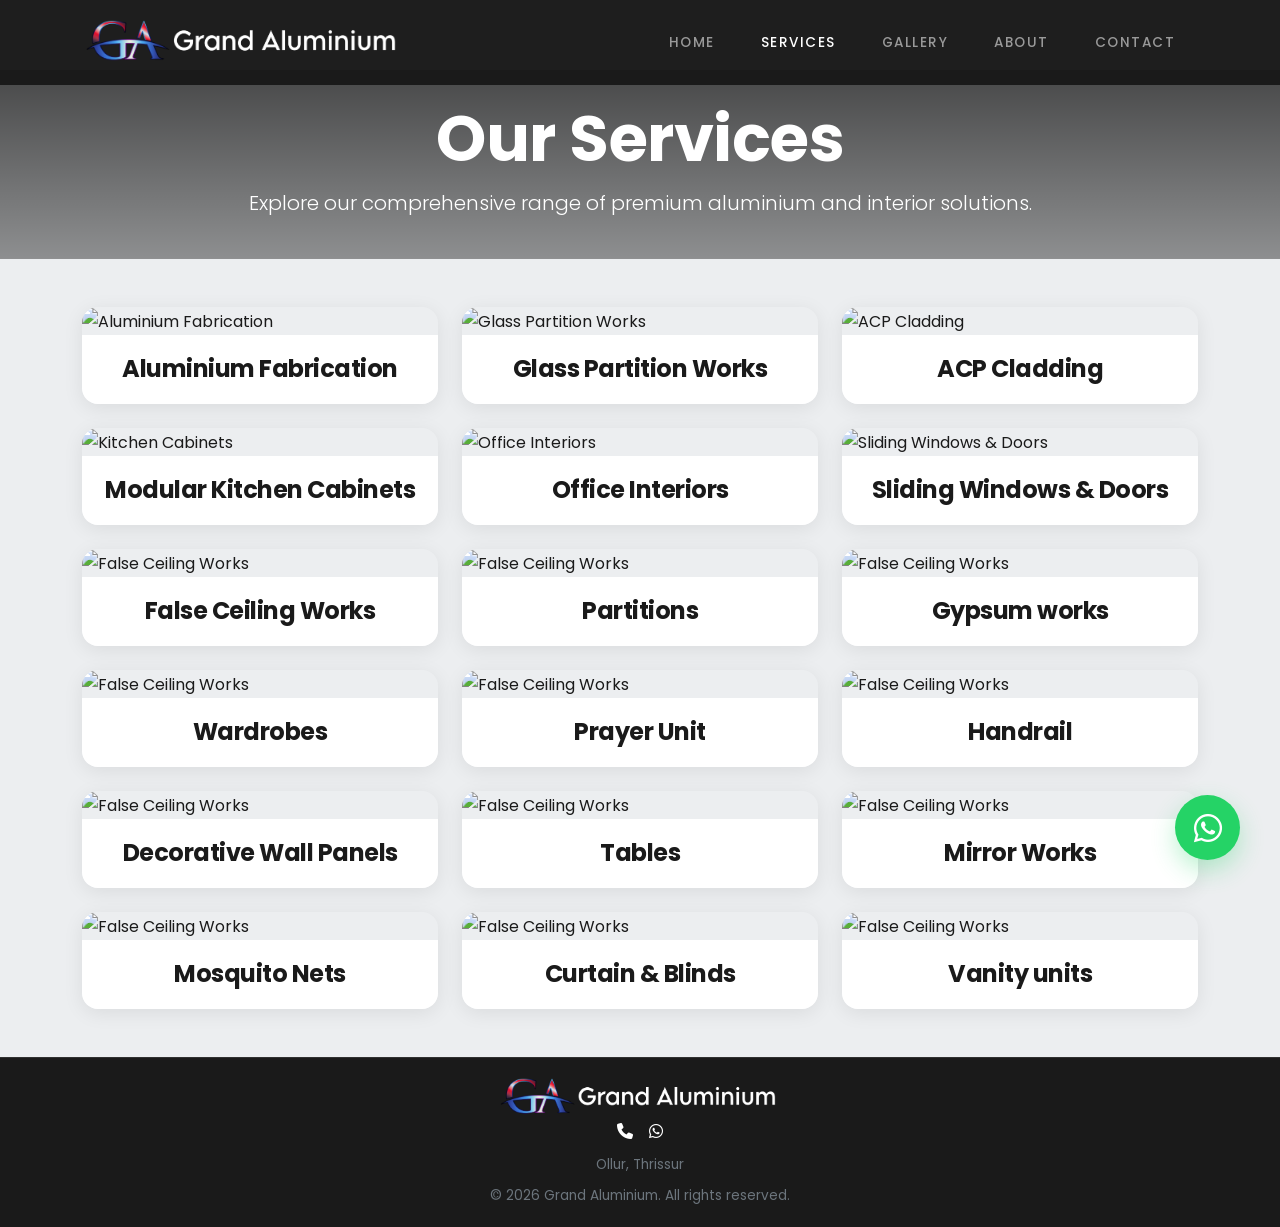
==== services.html @ 875e38f7 "first commit" ====
<!DOCTYPE html>
<html lang="en">

<head>
    <meta charset="UTF-8">
    <meta name="viewport" content="width=device-width, initial-scale=1.0">
    <meta name="description"
        content="Grand Aluminium - Premium Aluminium & Interior Solutions. Expertise in fabrication, glass partitions, kitchen cabinets, and more.">
    <title>Our Services | Grand Aluminium</title>
    <link href="https://cdn.jsdelivr.net/npm/bootstrap@5.3.0/dist/css/bootstrap.min.css" rel="stylesheet">
    <link href="https://fonts.googleapis.com/css2?family=Poppins:wght@300;400;500;600;700&display=swap"
        rel="stylesheet">
    <link rel="stylesheet" href="https://cdnjs.cloudflare.com/ajax/libs/font-awesome/6.4.0/css/all.min.css">
    <link rel="stylesheet" href="style.css">
    <link href="https://unpkg.com/aos@2.3.1/dist/aos.css" rel="stylesheet">
</head>

<body>

    <nav class="navbar navbar-expand-lg navbar-dark fixed-top">
        <div class="container">
            <a class="navbar-brand d-flex align-items-center" href="index.html">
                <img src="GA-logo.png" alt="Grand Aluminium Logo" height="45">
            </a>
            <button class="navbar-toggler" type="button" data-bs-toggle="collapse" data-bs-target="#navbarNav">
                <span class="navbar-toggler-icon"></span>
            </button>
            <div class="collapse navbar-collapse" id="navbarNav">
                <ul class="navbar-nav ms-auto">
                    <li class="nav-item"><a class="nav-link" href="index.html">Home</a></li>
                    <li class="nav-item"><a class="nav-link active" href="services.html">Services</a></li>
                    <li class="nav-item"><a class="nav-link" href="index.html#gallery">Gallery</a></li>
                    <li class="nav-item"><a class="nav-link" href="index.html#about">About</a></li>
                    <li class="nav-item"><a class="nav-link" href="index.html#contact">Contact</a></li>
                </ul>
            </div>
        </div>
    </nav>

    <section class="services-page-hero d-flex align-items-center">
        <div class="container text-center text-white" data-aos="fade-up">
            <h1 class="display-3 fw-bold mt-2">Our Services</h1>
            <p class="lead mx-auto" style="max-width: 800px;">Explore our comprehensive range of premium aluminium and
                interior solutions.</p>
        </div>
    </section>

    <section id="services-list" class="py-5">
        <div class="container">
            <div class="row g-4">
                <div class="col-md-6 col-lg-4" data-aos="fade-up">
                    <div class="service-page-card h-100">
                        <img src="https://images.unsplash.com/photo-1600585154340-be6161a56a0c?ixlib=rb-4.0.3&auto=format&fit=crop&w=600&q=80"
                            alt="Aluminium Fabrication" class="img-fluid">
                        <div class="card-body text-center">
                            <h4 class="fw-bold mb-0">Aluminium Fabrication</h4>
                        </div>
                    </div>
                </div>
                <div class="col-md-6 col-lg-4" data-aos="fade-up" data-aos-delay="100">
                    <div class="service-page-card h-100">
                        <img src="https://images.unsplash.com/photo-1497366754035-f200968a6e72?ixlib=rb-4.0.3&auto=format&fit=crop&w=600&q=80"
                            alt="Glass Partition Works" class="img-fluid">
                        <div class="card-body text-center">
                            <h4 class="fw-bold mb-0">Glass Partition Works</h4>
                        </div>
                    </div>
                </div>
                <div class="col-md-6 col-lg-4" data-aos="fade-up" data-aos-delay="200">
                    <div class="service-page-card h-100">
                        <img src="https://images.unsplash.com/photo-1486406146926-c627a92ad1ab?ixlib=rb-4.0.3&auto=format&fit=crop&w=600&q=80"
                            alt="ACP Cladding" class="img-fluid">
                        <div class="card-body text-center">
                            <h4 class="fw-bold mb-0">ACP Cladding</h4>
                        </div>
                    </div>
                </div>
                <div class="col-md-6 col-lg-4" data-aos="fade-up" data-aos-delay="300">
                    <div class="service-page-card h-100">
                        <img src="https://images.unsplash.com/photo-1556911220-e15b29be8c8f?ixlib=rb-4.0.3&auto=format&fit=crop&w=600&q=80"
                            alt="Kitchen Cabinets" class="img-fluid">
                        <div class="card-body text-center">
                            <h4 class="fw-bold mb-0"> Modular Kitchen Cabinets</h4>
                        </div>
                    </div>
                </div>
                <div class="col-md-6 col-lg-4" data-aos="fade-up" data-aos-delay="400">
                    <div class="service-page-card h-100">
                        <img src="https://images.unsplash.com/photo-1524758631624-e2822e304c36?ixlib=rb-4.0.3&auto=format&fit=crop&w=600&q=80"
                            alt="Office Interiors" class="img-fluid">
                        <div class="card-body text-center">
                            <h4 class="fw-bold mb-0">Office Interiors</h4>
                        </div>
                    </div>
                </div>
                <div class="col-md-6 col-lg-4" data-aos="fade-up" data-aos-delay="500">
                    <div class="service-page-card h-100">
                        <img src="https://images.unsplash.com/photo-1558618666-fcd25c85cd64?ixlib=rb-4.0.3&auto=format&fit=crop&w=600&q=80"
                            alt="Sliding Windows & Doors" class="img-fluid">
                        <div class="card-body text-center">
                            <h4 class="fw-bold mb-0">Sliding Windows & Doors</h4>
                        </div>
                    </div>
                </div>
                <div class="col-md-6 col-lg-4" data-aos="fade-up" data-aos-delay="600">
                    <div class="service-page-card h-100">
                        <img src="https://images.unsplash.com/photo-1618221195710-dd6b41faaea6?ixlib=rb-4.0.3&auto=format&fit=crop&w=600&q=80"
                            alt="False Ceiling Works" class="img-fluid">
                        <div class="card-body text-center">
                            <h4 class="fw-bold mb-0">False Ceiling Works</h4>
                        </div>
                    </div>
                </div>
                <div class="col-md-6 col-lg-4" data-aos="fade-up" data-aos-delay="600">
                    <div class="service-page-card h-100">
                        <img src="https://images.unsplash.com/photo-1618221195710-dd6b41faaea6?ixlib=rb-4.0.3&auto=format&fit=crop&w=600&q=80"
                            alt="False Ceiling Works" class="img-fluid">
                        <div class="card-body text-center">
                            <h4 class="fw-bold mb-0">Partitions</h4>
                        </div>
                    </div>
                </div>
                <div class="col-md-6 col-lg-4" data-aos="fade-up" data-aos-delay="600">
                    <div class="service-page-card h-100">
                        <img src="https://images.unsplash.com/photo-1618221195710-dd6b41faaea6?ixlib=rb-4.0.3&auto=format&fit=crop&w=600&q=80"
                            alt="False Ceiling Works" class="img-fluid">
                        <div class="card-body text-center">
                            <h4 class="fw-bold mb-0">Gypsum works</h4>
                        </div>
                    </div>
                </div>
                <div class="col-md-6 col-lg-4" data-aos="fade-up" data-aos-delay="600">
                    <div class="service-page-card h-100">
                        <img src="https://images.unsplash.com/photo-1618221195710-dd6b41faaea6?ixlib=rb-4.0.3&auto=format&fit=crop&w=600&q=80"
                            alt="False Ceiling Works" class="img-fluid">
                        <div class="card-body text-center">
                            <h4 class="fw-bold mb-0">Wardrobes</h4>
                        </div>
                    </div>
                </div>
                <div class="col-md-6 col-lg-4" data-aos="fade-up" data-aos-delay="600">
                    <div class="service-page-card h-100">
                        <img src="https://images.unsplash.com/photo-1618221195710-dd6b41faaea6?ixlib=rb-4.0.3&auto=format&fit=crop&w=600&q=80"
                            alt="False Ceiling Works" class="img-fluid">
                        <div class="card-body text-center">
                            <h4 class="fw-bold mb-0">Prayer Unit</h4>
                        </div>
                    </div>
                </div>
                <div class="col-md-6 col-lg-4" data-aos="fade-up" data-aos-delay="600">
                    <div class="service-page-card h-100">
                        <img src="https://images.unsplash.com/photo-1618221195710-dd6b41faaea6?ixlib=rb-4.0.3&auto=format&fit=crop&w=600&q=80"
                            alt="False Ceiling Works" class="img-fluid">
                        <div class="card-body text-center">
                            <h4 class="fw-bold mb-0">Handrail</h4>
                        </div>
                    </div>
                </div>
                <div class="col-md-6 col-lg-4" data-aos="fade-up" data-aos-delay="600">
                    <div class="service-page-card h-100">
                        <img src="https://images.unsplash.com/photo-1618221195710-dd6b41faaea6?ixlib=rb-4.0.3&auto=format&fit=crop&w=600&q=80"
                            alt="False Ceiling Works" class="img-fluid">
                        <div class="card-body text-center">
                            <h4 class="fw-bold mb-0">Decorative Wall Panels</h4>
                        </div>
                    </div>
                </div>
                <div class="col-md-6 col-lg-4" data-aos="fade-up" data-aos-delay="600">
                    <div class="service-page-card h-100">
                        <img src="https://images.unsplash.com/photo-1618221195710-dd6b41faaea6?ixlib=rb-4.0.3&auto=format&fit=crop&w=600&q=80"
                            alt="False Ceiling Works" class="img-fluid">
                        <div class="card-body text-center">
                            <h4 class="fw-bold mb-0">Tables</h4>
                        </div>
                    </div>
                </div>
                <div class="col-md-6 col-lg-4" data-aos="fade-up" data-aos-delay="600">
                    <div class="service-page-card h-100">
                        <img src="https://images.unsplash.com/photo-1618221195710-dd6b41faaea6?ixlib=rb-4.0.3&auto=format&fit=crop&w=600&q=80"
                            alt="False Ceiling Works" class="img-fluid">
                        <div class="card-body text-center">
                            <h4 class="fw-bold mb-0">Mirror Works</h4>
                        </div>
                    </div>
                </div>
                <div class="col-md-6 col-lg-4" data-aos="fade-up" data-aos-delay="600">
                    <div class="service-page-card h-100">
                        <img src="https://images.unsplash.com/photo-1618221195710-dd6b41faaea6?ixlib=rb-4.0.3&auto=format&fit=crop&w=600&q=80"
                            alt="False Ceiling Works" class="img-fluid">
                        <div class="card-body text-center">
                            <h4 class="fw-bold mb-0">Mosquito Nets</h4>
                        </div>
                    </div>
                </div>
                <div class="col-md-6 col-lg-4" data-aos="fade-up" data-aos-delay="600">
                    <div class="service-page-card h-100">
                        <img src="https://images.unsplash.com/photo-1618221195710-dd6b41faaea6?ixlib=rb-4.0.3&auto=format&fit=crop&w=600&q=80"
                            alt="False Ceiling Works" class="img-fluid">
                        <div class="card-body text-center">
                            <h4 class="fw-bold mb-0">Curtain & Blinds</h4>
                        </div>
                    </div>
                </div>
                <div class="col-md-6 col-lg-4" data-aos="fade-up" data-aos-delay="600">
                    <div class="service-page-card h-100">
                        <img src="https://images.unsplash.com/photo-1618221195710-dd6b41faaea6?ixlib=rb-4.0.3&auto=format&fit=crop&w=600&q=80"
                            alt="False Ceiling Works" class="img-fluid">
                        <div class="card-body text-center">
                            <h4 class="fw-bold mb-0">Vanity units</h4>
                        </div>
                    </div>
                </div>
            </div>
        </div>
    </section>

    <footer class="text-white">
        <div class="container text-center">
            <div class="mb-2">
                <img src="GA-logo.png" alt="Grand Aluminium Logo">
                <div class="d-flex justify-content-center gap-3 mb-2">
                    <a href="tel:+919567975288" class="text-white"><i class="fa-solid fa-phone"></i></a>
                    <a href="https://wa.me/919567975288" target="_blank" class="text-white"><i
                            class="fa-brands fa-whatsapp"></i></a>
                </div>
                <p class="text-secondary">Ollur, Thrissur</p>
            </div>
            <p class="text-secondary">&copy; 2026 Grand Aluminium. All rights reserved.</p>
        </div>
    </footer>

    <a href="https://wa.me/919567975288" class="floating-whatsapp" target="_blank">
        <i class="fa-brands fa-whatsapp"></i>
    </a>

    <script src="https://cdn.jsdelivr.net/npm/bootstrap@5.3.0/dist/js/bootstrap.bundle.min.js"></script>
    <script src="https://unpkg.com/aos@2.3.1/dist/aos.js"></script>
    <script src="script.js"></script>
</body>

</html>
---- style.css ----
:root {
    --primary-color: #004aad; /* Deeper Blue */
    --secondary-color: #a5a5a5; /* Silver */
    --dark-color: #1a1a1a; /* Dark Gray/Black */
    --light-color: #eceef0; /* Subtle Industrial Silver */
    --accent-color: #e0e0e0; /* Light Silver */
    --glass-bg: rgba(255, 255, 255, 0.05);
}
html,body {
    overflow-x: hidden;
    width: 100%;
}

body {
    font-family: 'Poppins', sans-serif;
    color: var(--dark-color);
    line-height: 1.7;
    overflow-x: hidden;
    background-color: var(--light-color);
    padding-top: 70px;
}

h1, h2, h3, h4, h5, h6 {
    font-family: 'Poppins', sans-serif;
    font-weight: 700;
    letter-spacing: -0.5px;
}

/* Section Spacing */
section {
    padding: 100px 0;
}

/* Navbar */
.navbar {
    transition: all 0.4s cubic-bezier(0.4, 0, 0.2, 1);
    padding: 15px 0;
    background: rgba(26, 26, 26, 0.98);
}

.navbar.scrolled {
    background: rgba(26, 26, 26, 0.98);
    backdrop-filter: blur(15px);
    padding: 12px 0;
    box-shadow: 0 4px 30px rgba(0,0,0,0.1);
}

.nav-link {
    font-weight: 500;
    text-transform: uppercase;
    font-size: 0.85rem;
    letter-spacing: 1.5px;
    margin: 0 15px;
    position: relative;
}

.nav-link::after {
    content: '';
    position: absolute;
    bottom: -5px;
    left: 0;
    width: 0;
    height: 2px;
    background: var(--primary-color);
    transition: width 0.3s ease;
}

.nav-link:hover::after {
    width: 100%;
}

/* Hero Section */
.hero-section {
    min-height: calc(100vh - 70px);
    height: auto;
    background: linear-gradient(rgba(0,0,0,0.7), rgba(0,0,0,0.4)), url('https://images.unsplash.com/photo-1517581177682-a085bb7ffb15?ixlib=rb-4.0.3&auto=format&fit=crop&w=1920&q=80');
    background-size: cover;
    background-position: center;
    background-attachment: fixed;
    display: flex;
    align-items: center;
    padding: 100px 0;
}

.hero-section h1 {
    line-height: 1.2;
}

.hero-section .btn {
    border-radius: 12px !important;
    padding: 14px 32px !important;
    font-weight: 600 !important;
    letter-spacing: 0.5px;
    transition: all 0.3s ease;
}

/* Service Card */
.service-card {
    transition: all 0.4s ease;
    border: 1px solid rgba(0,0,0,0.05) !important;
    height: 100% !important;
    display: flex !important;
    flex-direction: column !important;
}

.service-card .icon-box {
    flex-shrink: 0 !important;
}

.service-card h4 {
    flex-shrink: 0 !important;
    margin-bottom: 12px !important;
}

.service-card p {
    flex-grow: 1 !important;
    margin-bottom: 0 !important;
}

.service-card:hover {
    transform: translateY(-12px);
    box-shadow: 0 20px 40px rgba(0,0,0,0.08) !important;
    border-color: var(--primary-color) !important;
}

.icon-box {
    width: 70px;
    height: 70px;
    display: flex;
    align-items: center;
    justify-content: center;
    background: var(--light-color);
    border-radius: 16px;
    transition: all 0.3s ease;
}

.service-card:hover .icon-box {
    background: var(--primary-color);
    color: white !important;
}

/* Gallery */
.gallery-item {
    cursor: pointer;
    height: 300px;
    position: relative;
    overflow: hidden;
    border-radius: 12px;
}

.gallery-item img {
    height: 100%;
    width: 100%;
    object-fit: cover;
    transition: transform 0.7s cubic-bezier(0.4, 0, 0.2, 1);
}

.gallery-overlay {
    position: absolute;
    top: 0;
    left: 0;
    width: 100%;
    height: 100%;
    background: linear-gradient(to top, rgba(0, 74, 173, 0.9), rgba(0,0,0,0.2));
    opacity: 0;
    transition: all 0.4s ease;
    display: flex;
    align-items: flex-end;
    padding: 30px;
}

.gallery-item:hover img {
    transform: scale(1.15);
}

.gallery-item:hover .gallery-overlay {
    opacity: 1;
}

/* About Section */
.about-img-wrapper img {
    border-radius: 20px;
}

.experience-badge {
    border-radius: 15px !important;
    backdrop-filter: blur(5px);
}

/* Testimonial Card */
.testimonial-card {
    border: 1px solid rgba(255,255,255,0.1);
    transition: all 0.3s ease;
}

.testimonial-card:hover {
    background: rgba(255,255,255,0.05) !important;
}

/* Contact Section */
.icon-circle {
    width: 60px;
    height: 60px;
    border-radius: 16px;
    background: var(--light-color);
    color: var(--primary-color);
    font-size: 1.4rem;
}

/* Floating WhatsApp */
.floating-whatsapp {
    position: fixed;
    bottom: 40px;
    right: 40px;
    background: #25d366;
    color: white;
    width: 65px;
    height: 65px;
    border-radius: 50%;
    display: flex;
    align-items: center;
    justify-content: center;
    font-size: 32px;
    box-shadow: 0 10px 25px rgba(37, 211, 102, 0.3);
    z-index: 1000;
    text-decoration: none;
    transition: all 0.3s cubic-bezier(0.175, 0.885, 0.32, 1.275);
    animation: float 3s ease-in-out infinite;
}

@keyframes float {
    0%, 100% {
        transform: translateY(0px);
    }
    50% {
        transform: translateY(-10px);
    }
}

.floating-whatsapp:hover {
    transform: scale(1.1) translateY(-5px);
    box-shadow: 0 15px 30px rgba(37, 211, 102, 0.4);
    color: white;
    animation: none;
}

/* Swiper Slider Styling */
.servicesSwiper,
.projectsSwiper {
    padding: 20px 80px 60px !important;
    cursor: grab;
}

.servicesSwiper:active,
.projectsSwiper:active {
    cursor: grabbing;
}

.swiper-pagination-bullet-active {
    background: var(--primary-color) !important;
}

.swiper-button-next, .swiper-button-prev {
    color: var(--primary-color) !important;
    background: rgba(255, 255, 255, 0.95);
    width: 50px !important;
    height: 50px !important;
    border-radius: 50%;
    box-shadow: 0 4px 20px rgba(0,0,0,0.15);
    top: 45% !important;
}

.swiper-button-next {
    right: 10px !important;
}

.swiper-button-prev {
    left: 10px !important;
}

.swiper-button-next:after, .swiper-button-prev:after {
    font-size: 20px !important;
    font-weight: bold;
}

.swiper-button-next:hover, .swiper-button-prev:hover {
    background: var(--primary-color);
    color: #fff !important;
}

/* Footer Styling */
footer {
    background: var(--dark-color) !important;
    border-top: 1px solid rgba(255,255,255,0.1) !important;
}

footer .container {
    padding: 20px 0 !important;
}

footer img {
    height: 40px !important;
}

footer h4 {
    font-size: 1.1rem !important;
    margin-bottom: 8px !important;
}

footer p {
    font-size: 0.85rem !important;
    margin-bottom: 0 !important;
}

footer .fs-5 {
    font-size: 1.1rem !important;
}

footer a:hover {
    color: var(--primary-color) !important;
    transition: color 0.3s ease;
}

/* Responsive Adjustments - Perfect Mobile Design */
@media (max-width: 991px) {
    .navbar {
        background: rgba(26, 26, 26, 0.98) !important;
        padding: 12px 0 !important;
    }
    .navbar .container {
        display: flex;
        align-items: center;
        justify-content: space-between;
    }
    .navbar-collapse {
        margin-top: 15px;
        background: rgba(26, 26, 26, 0.98);
        padding: 20px;
        border-radius: 12px;
        width: 100%;
    }
    .nav-link {
        margin: 10px 0;
        text-align: center;
    }
    .navbar-toggler {
        border: none;
        outline: none;
        box-shadow: none;
    }
}

@media (max-width: 768px) {
    body {
        padding-top: 65px;
    }
    
    section {
        padding: 50px 0;
    }
    
    /* Navbar */
    .navbar {
        padding: 10px 0 !important;
    }
    .navbar-brand img {
        height: 42px;
    }
    
    /* Hero Section */
    .hero-section {
        min-height: calc(100vh - 65px);
        padding: 60px 0 !important;
        background-attachment: scroll !important;
    }
    .hero-section h1 {
        font-size: 1.8rem !important;
        line-height: 1.3 !important;
    }
    .hero-section .lead {
        font-size: 0.95rem !important;
        padding: 0 10px !important;
        margin-bottom: 30px !important;
    }
    .hero-section .btn-container {
        flex-direction: column !important;
        align-items: center !important;
        gap: 12px !important;
    }
    .hero-section .btn {
        width: 85% !important;
        max-width: 320px !important;
        margin: 0 !important;
        padding: 13px 24px !important;
        font-size: 0.95rem !important;
    }
    
    /* Section Headings */
    .display-5 {
        font-size: 1.6rem !important;
    }
    h2 {
        font-size: 1.5rem !important;
    }
    
    /* About Section */
    .about-img-wrapper {
        padding-left: 0 !important;
        margin-top: 30px;
    }
    .experience-badge {
        position: relative !important;
        margin-top: -25px;
        margin-left: 15px;
        display: inline-block;
    }
    
    /* Services & Projects Sliders */
    .servicesSwiper,
    .projectsSwiper {
        padding: 20px 0 60px !important;
    }
    .swiper-button-next, .swiper-button-prev {
        display: none !important;
    }
    
    /* Service Cards */
    .service-card {
        padding: 20px !important;
    }
    .service-card h4 {
        font-size: 1.1rem !important;
    }
    .service-card p {
        font-size: 0.9rem !important;
    }
    
    /* Gallery */
    .gallery-item {
        height: 230px;
    }
    
    /* Contact Section */
    #contact .btn-lg {
        padding: 12px 24px !important;
        font-size: 0.95rem !important;
    }
    
    /* Floating WhatsApp */
    .floating-whatsapp {
        bottom: 18px;
        right: 18px;
        width: 52px;
        height: 52px;
        font-size: 26px;
    }
    
    /* Footer */
    footer .container {
        padding: 15px 0 !important;
    }
    footer img {
        height: 35px !important;
    }
    footer h4 {
        font-size: 1rem !important;
        margin-bottom: 6px !important;
    }
    footer p {
        font-size: 0.8rem !important;
    }
}

@media (max-width: 576px) {
    .hero-section h1 {
        font-size: 1.6rem !important;
    }
    .hero-section .lead {
        font-size: 0.9rem !important;
    }
    .display-5 {
        font-size: 1.4rem !important;
    }
    .navbar-brand img {
        height: 35px;
    }
    .gallery-item {
        height: 200px;
    }
    .experience-badge {
        padding: 15px !important;
    }
    .experience-badge h4 {
        font-size: 1rem !important;
    }
}

.guarantee-box {
    backdrop-filter: blur(5px);
}

.letter-spacing-2 {
    letter-spacing: 2px;
}

/* Services Page Hero */
.services-page-hero {
    height: 5cm;
    background: linear-gradient(rgba(0,0,0,0.7), rgba(0,0,0,0.4)), url('https://images.unsplash.com/photo-1517581177682-a085bb7ffb15?ixlib=rb-4.0.3&auto=format&fit=crop&w=1920&q=80');
    background-size: cover;
    background-position: center;
    display: flex;
    align-items: center;
    padding: 0;
}

/* Service Page Card */
.service-page-card {
    border-radius: 16px;
    overflow: hidden;
    box-shadow: 0 4px 20px rgba(0,0,0,0.08);
    transition: all 0.4s ease;
    cursor: pointer;
}

.service-page-card img {
    width: 100%;
    height: 250px;
    object-fit: cover;
    transition: transform 0.5s ease;
}

.service-page-card .card-body {
    padding: 20px;
    background: #fff;
}

.service-page-card:hover {
    transform: translateY(-10px);
    box-shadow: 0 12px 40px rgba(0,0,0,0.12);
}

.service-page-card:hover img {
    transform: scale(1.08);
}

/* Animations */
[data-aos] {
    pointer-events: none;
}
.aos-animate {
    pointer-events: auto;
}
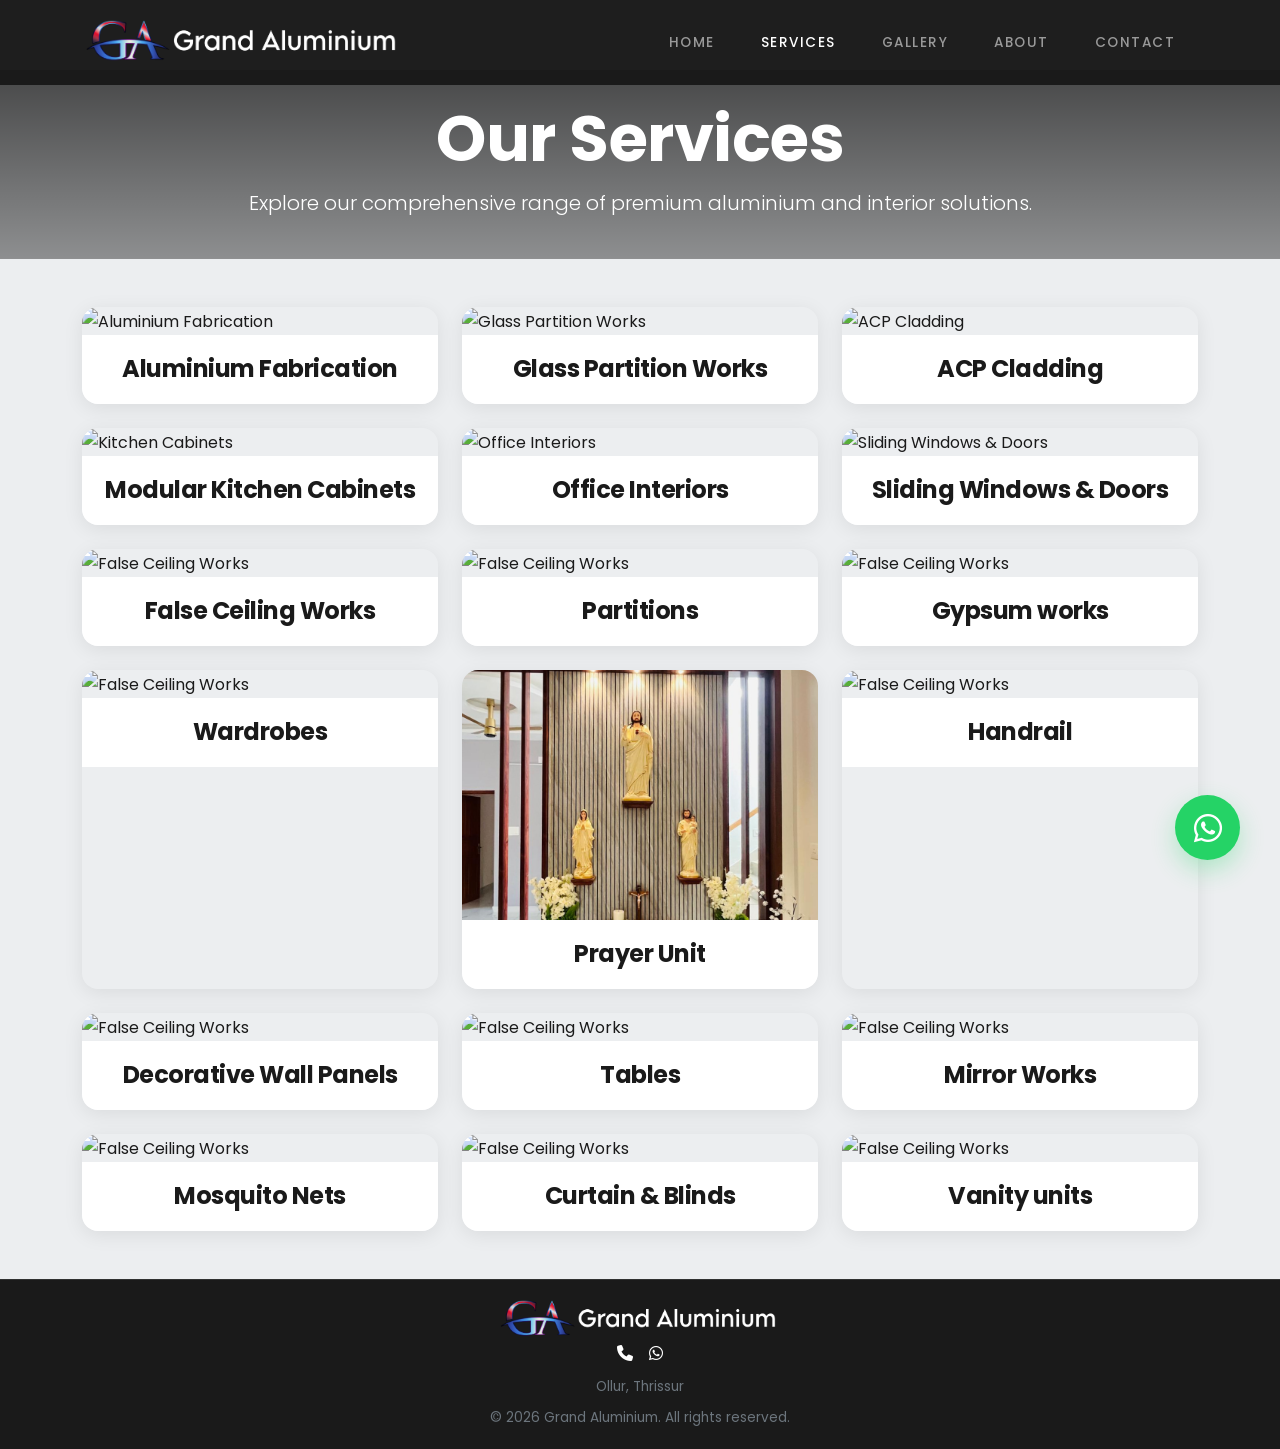
==== commit eb47927a: "services images" ====
--- a/services.html
+++ b/services.html
@@ -140,8 +140,7 @@
                 </div>
                 <div class="col-md-6 col-lg-4" data-aos="fade-up" data-aos-delay="600">
                     <div class="service-page-card h-100">
-                        <img src="https://images.unsplash.com/photo-1618221195710-dd6b41faaea6?ixlib=rb-4.0.3&auto=format&fit=crop&w=600&q=80"
-                            alt="False Ceiling Works" class="img-fluid">
+                        <img src="service-img/prayer unit2.jpeg" alt="False Ceiling Works" class="img-fluid">
                         <div class="card-body text-center">
                             <h4 class="fw-bold mb-0">Prayer Unit</h4>
                         </div>
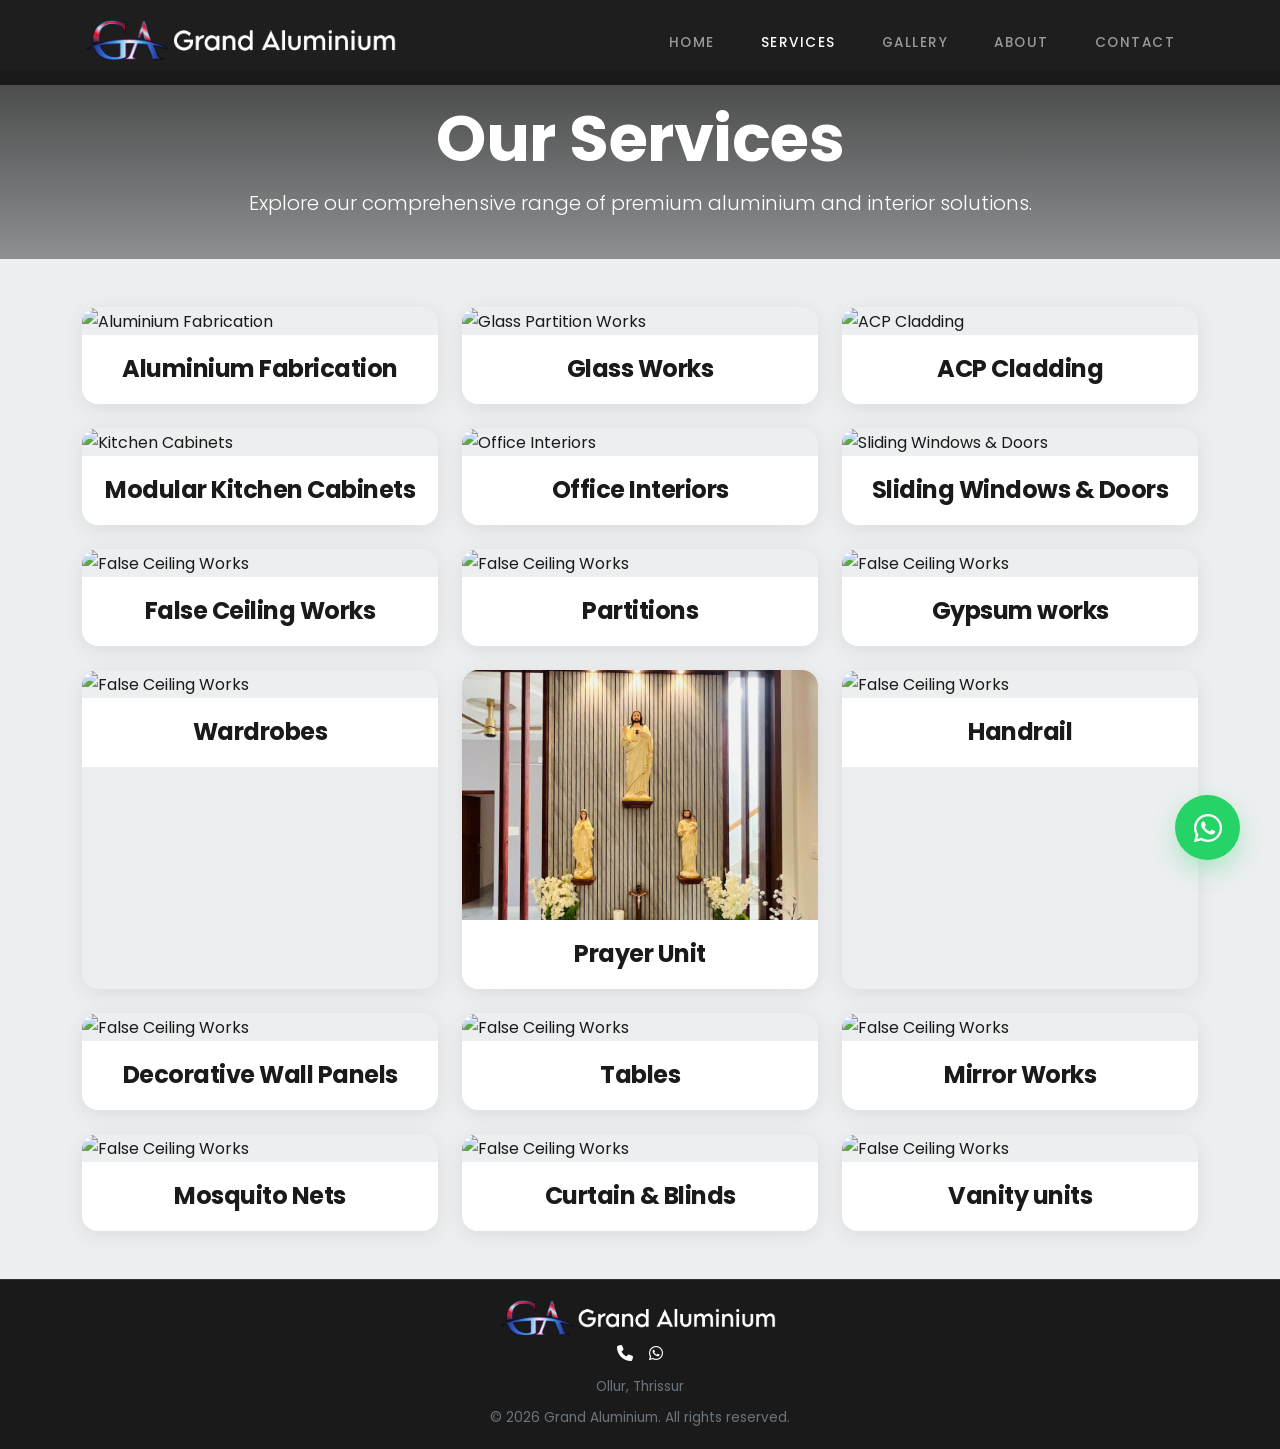
==== commit c9091e4b: "1" ====
--- a/services.html
+++ b/services.html
@@ -62,7 +62,7 @@
                         <img src="https://images.unsplash.com/photo-1497366754035-f200968a6e72?ixlib=rb-4.0.3&auto=format&fit=crop&w=600&q=80"
                             alt="Glass Partition Works" class="img-fluid">
                         <div class="card-body text-center">
-                            <h4 class="fw-bold mb-0">Glass Partition Works</h4>
+                            <h4 class="fw-bold mb-0">Glass Works</h4>
                         </div>
                     </div>
                 </div>
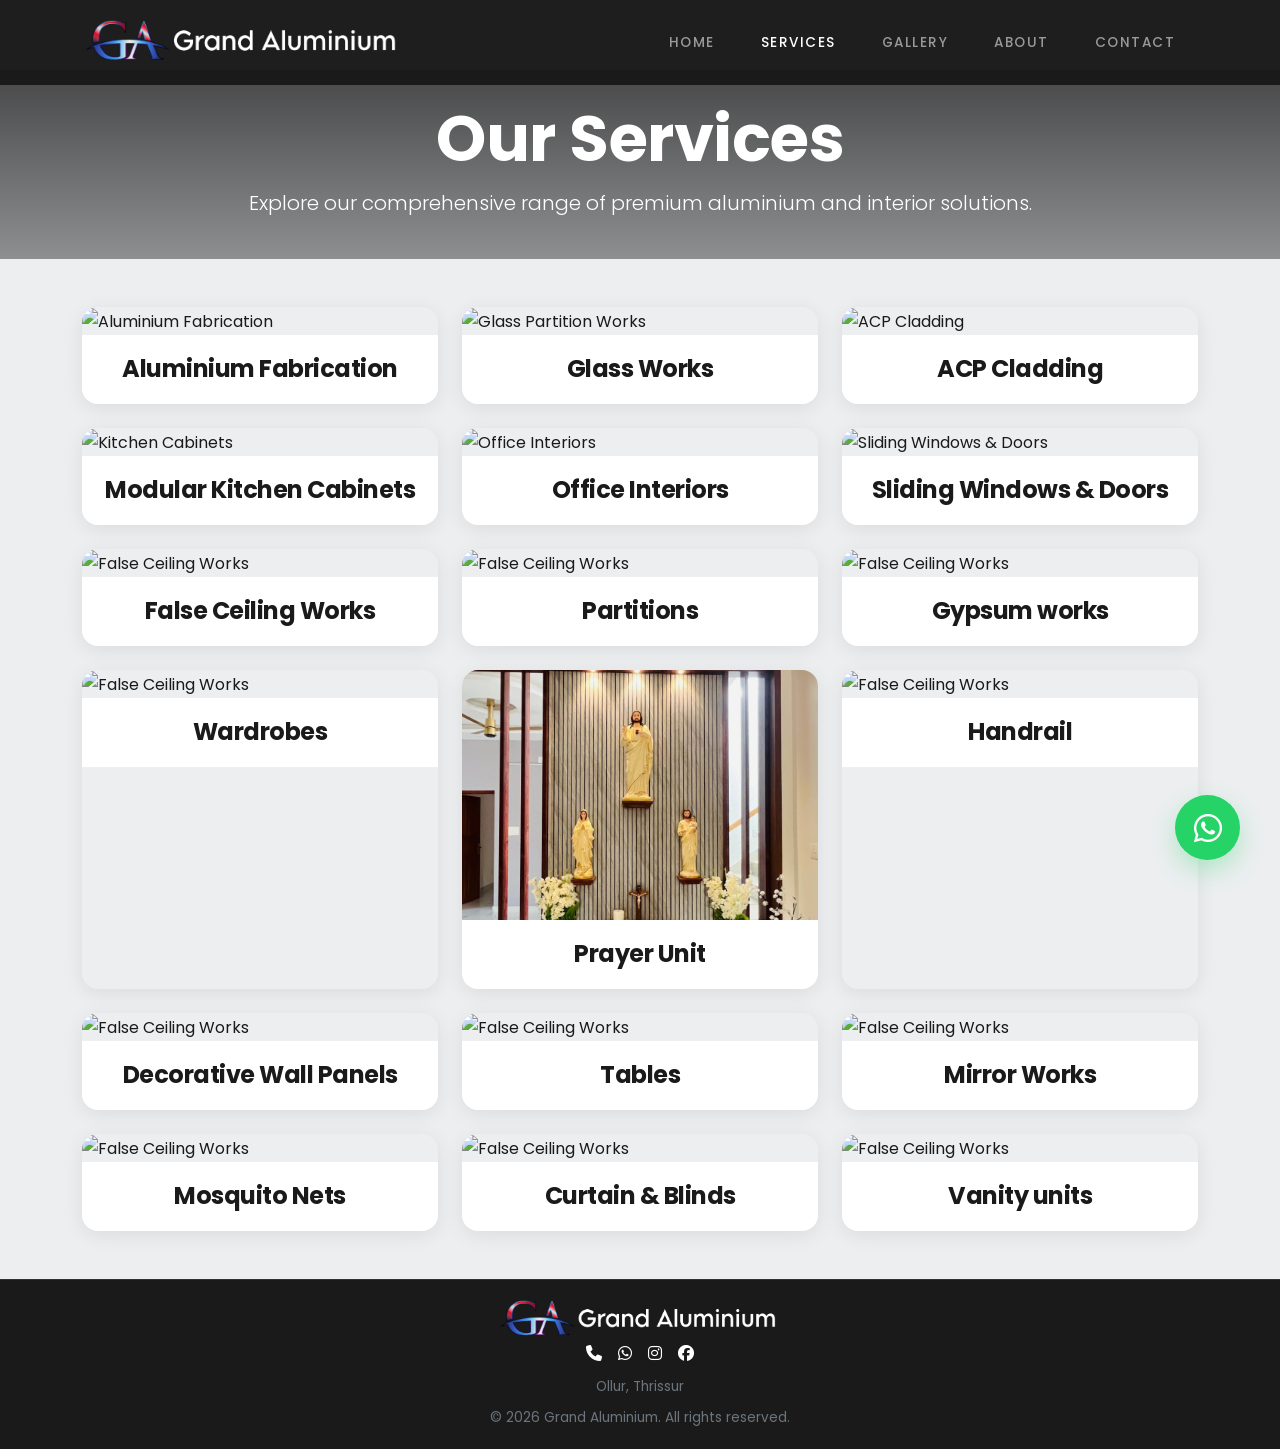
==== commit a7d18c71: "footer icons" ====
--- a/services.html
+++ b/services.html
@@ -221,6 +221,8 @@
                     <a href="tel:+919567975288" class="text-white"><i class="fa-solid fa-phone"></i></a>
                     <a href="https://wa.me/919567975288" target="_blank" class="text-white"><i
                             class="fa-brands fa-whatsapp"></i></a>
+                    <a href="#" target="_blank" class="text-white"><i class="fa-brands fa-instagram"></i></a>
+                    <a href="#" target="_blank" class="text-white"><i class="fa-brands fa-facebook"></i></a>
                 </div>
                 <p class="text-secondary">Ollur, Thrissur</p>
             </div>
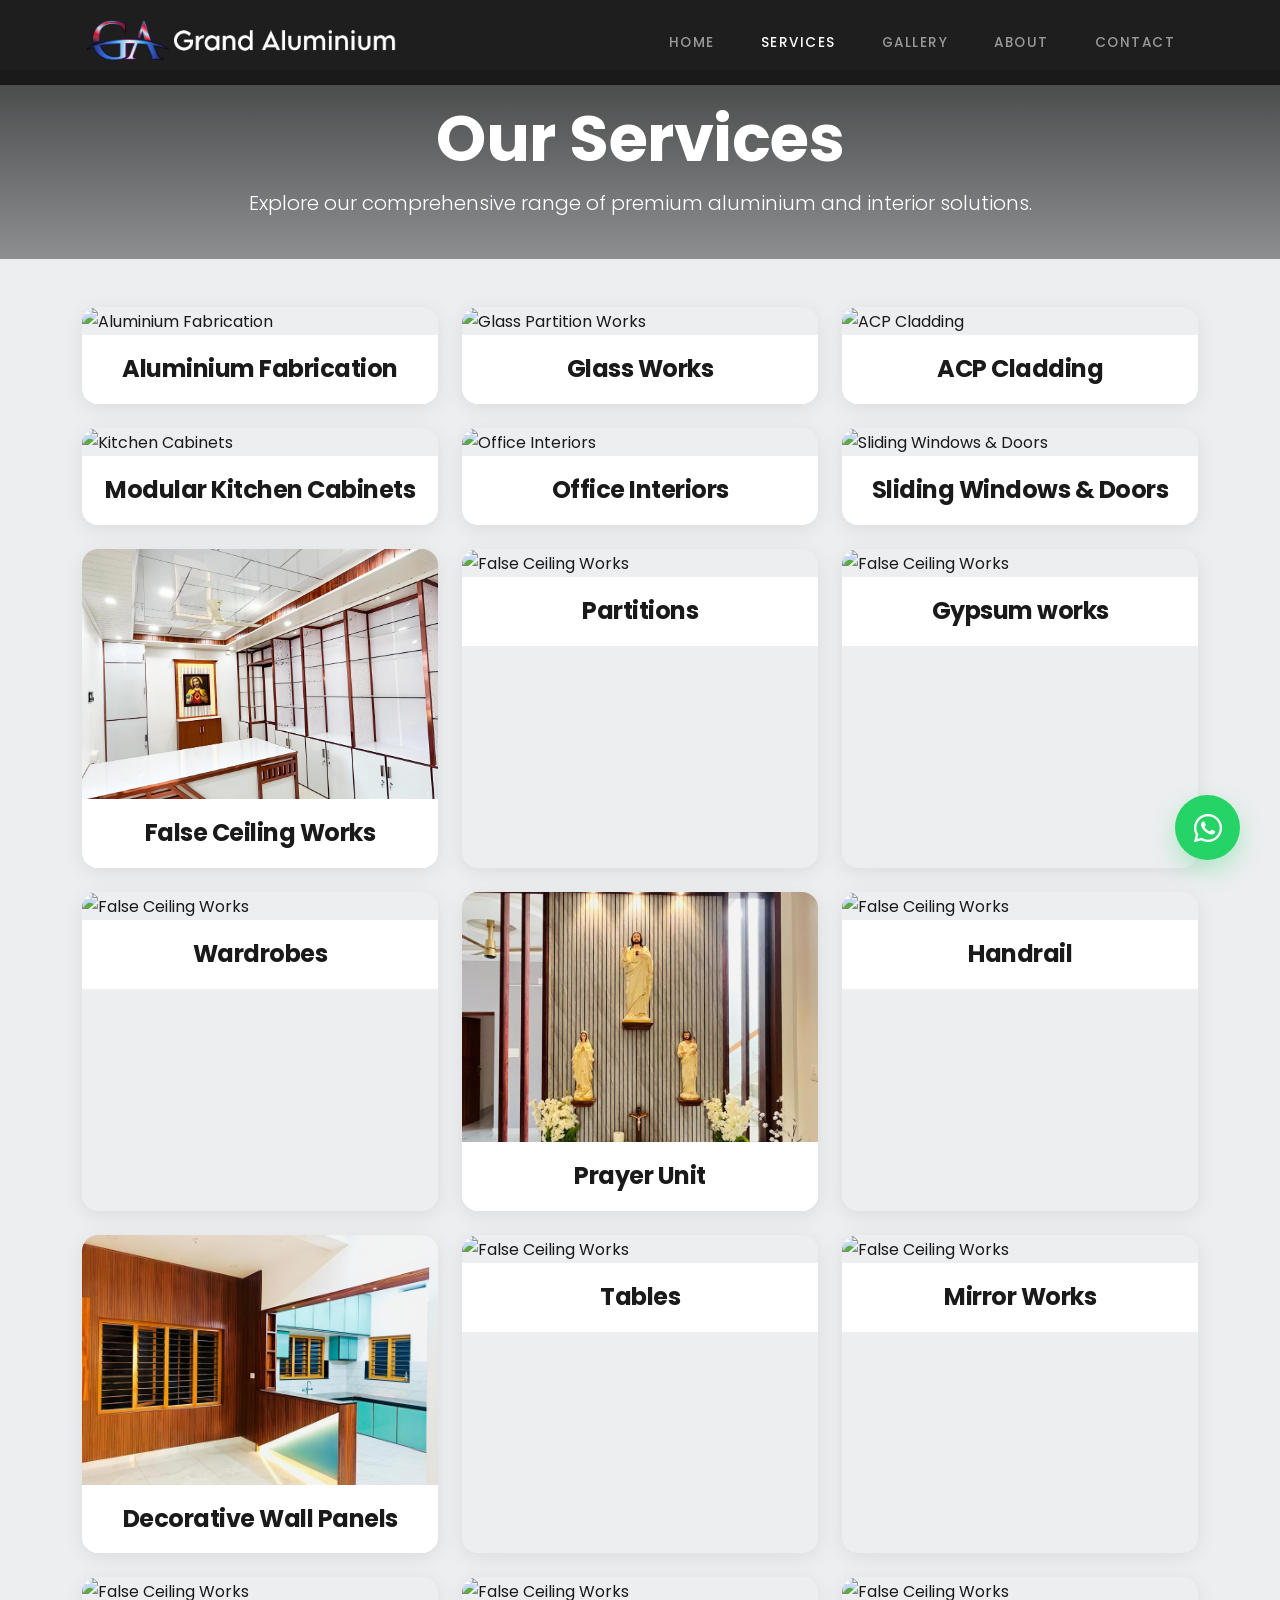
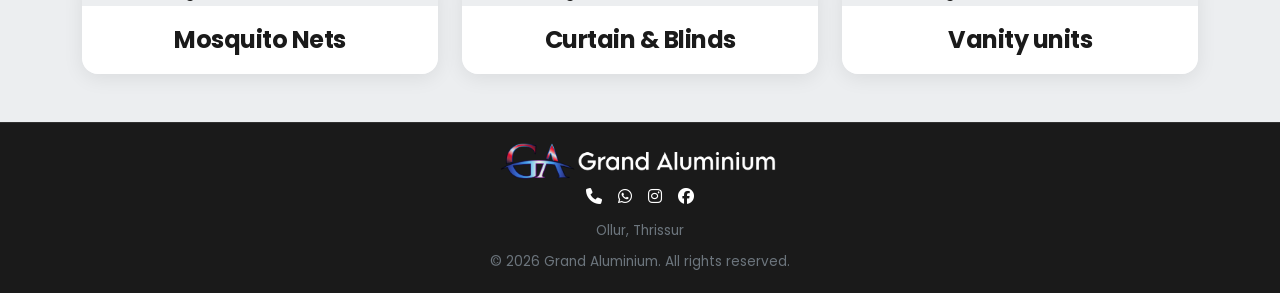
==== commit 28f5ad29: "2" ====
--- a/services.html
+++ b/services.html
@@ -104,8 +104,7 @@
                 </div>
                 <div class="col-md-6 col-lg-4" data-aos="fade-up" data-aos-delay="600">
                     <div class="service-page-card h-100">
-                        <img src="https://images.unsplash.com/photo-1618221195710-dd6b41faaea6?ixlib=rb-4.0.3&auto=format&fit=crop&w=600&q=80"
-                            alt="False Ceiling Works" class="img-fluid">
+                        <img src="service-img/ceiling.jpeg" alt="False Ceiling Works" class="img-fluid">
                         <div class="card-body text-center">
                             <h4 class="fw-bold mb-0">False Ceiling Works</h4>
                         </div>
@@ -157,8 +156,7 @@
                 </div>
                 <div class="col-md-6 col-lg-4" data-aos="fade-up" data-aos-delay="600">
                     <div class="service-page-card h-100">
-                        <img src="https://images.unsplash.com/photo-1618221195710-dd6b41faaea6?ixlib=rb-4.0.3&auto=format&fit=crop&w=600&q=80"
-                            alt="False Ceiling Works" class="img-fluid">
+                        <img src="service-img/Wall panels.jpeg" alt="False Ceiling Works" class="img-fluid">
                         <div class="card-body text-center">
                             <h4 class="fw-bold mb-0">Decorative Wall Panels</h4>
                         </div>
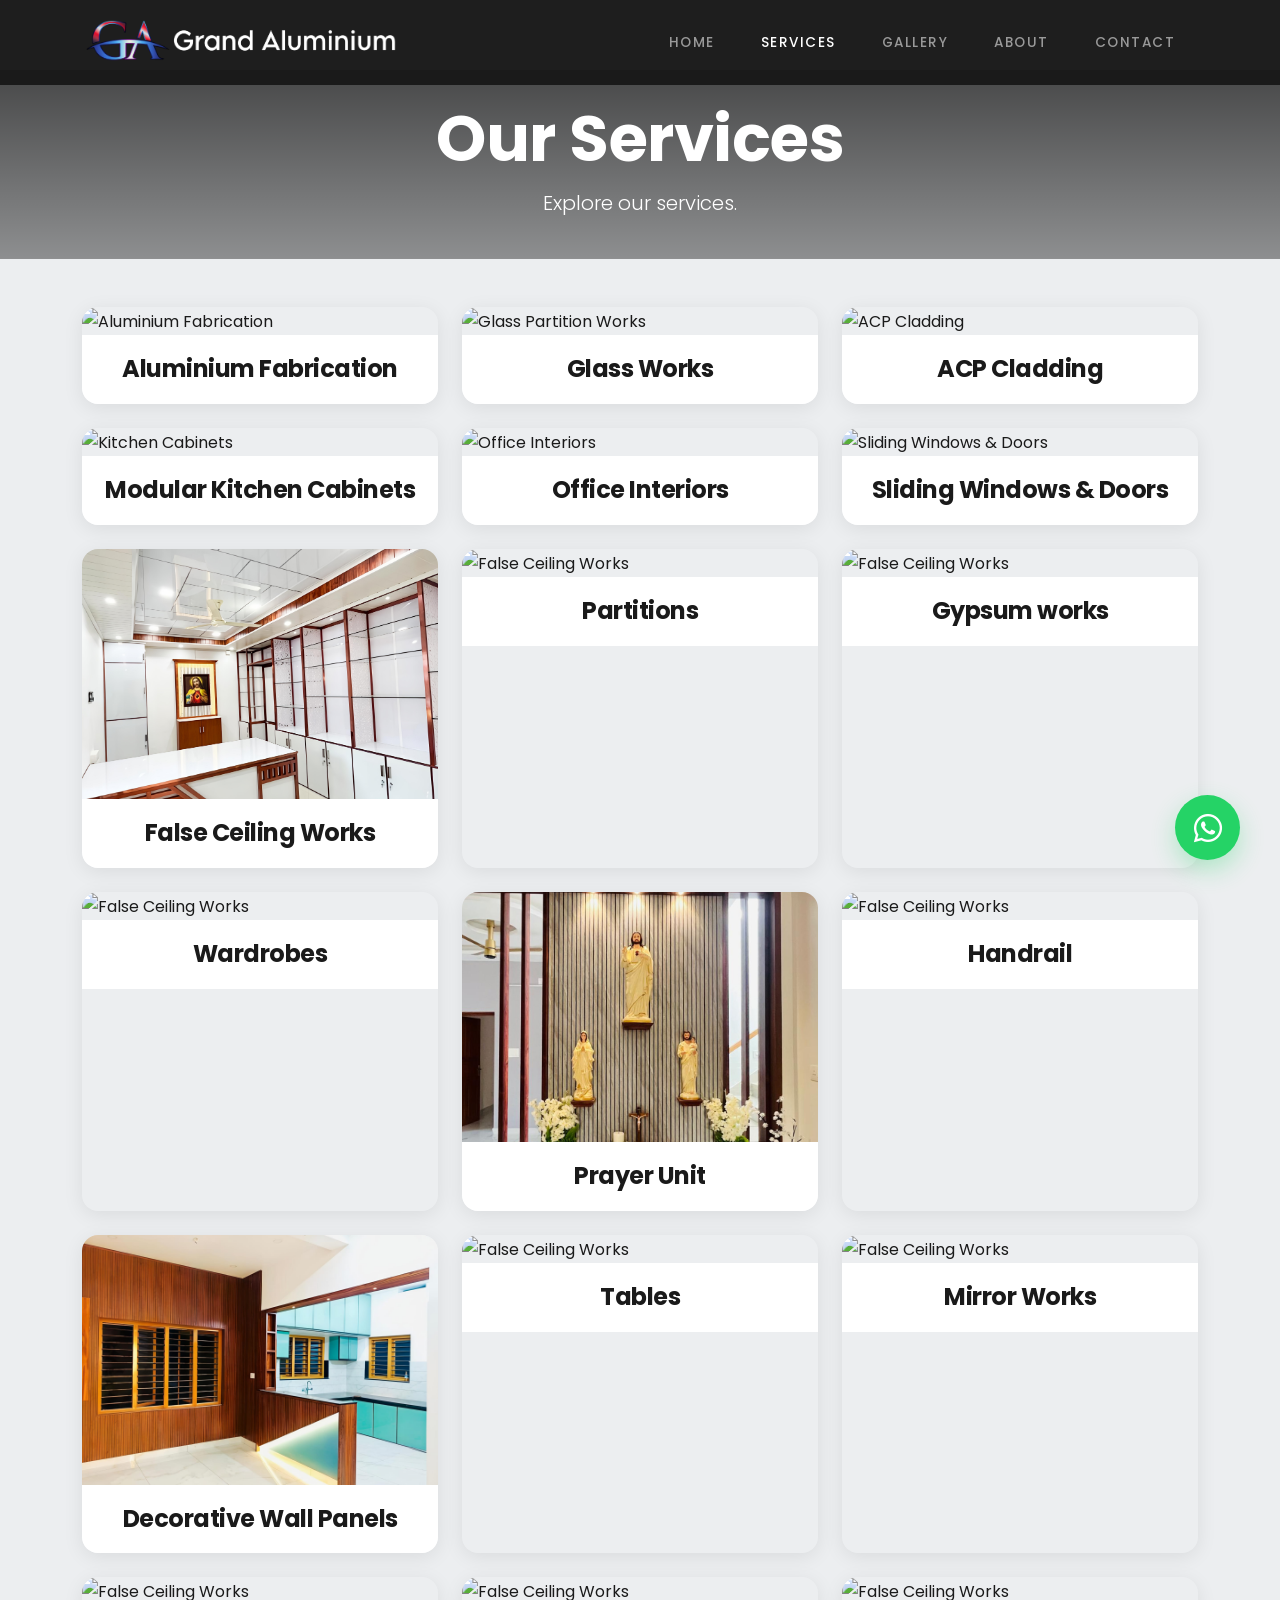
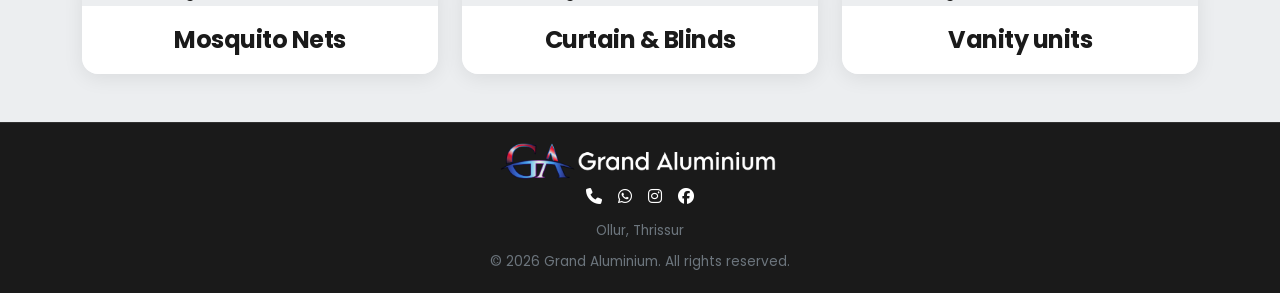
==== commit b1ed3e45: "3" ====
--- a/services.html
+++ b/services.html
@@ -40,8 +40,7 @@
     <section class="services-page-hero d-flex align-items-center">
         <div class="container text-center text-white" data-aos="fade-up">
             <h1 class="display-3 fw-bold mt-2">Our Services</h1>
-            <p class="lead mx-auto" style="max-width: 800px;">Explore our comprehensive range of premium aluminium and
-                interior solutions.</p>
+            <p class="lead mx-auto" style="max-width: 800px;">Explore our services.</p>
         </div>
     </section>
 
@@ -139,7 +138,7 @@
                 </div>
                 <div class="col-md-6 col-lg-4" data-aos="fade-up" data-aos-delay="600">
                     <div class="service-page-card h-100">
-                        <img src="service-img/prayer unit2.jpeg" alt="False Ceiling Works" class="img-fluid">
+                        <img src="service-img/prayer unit.jpeg" alt="False Ceiling Works" class="img-fluid">
                         <div class="card-body text-center">
                             <h4 class="fw-bold mb-0">Prayer Unit</h4>
                         </div>
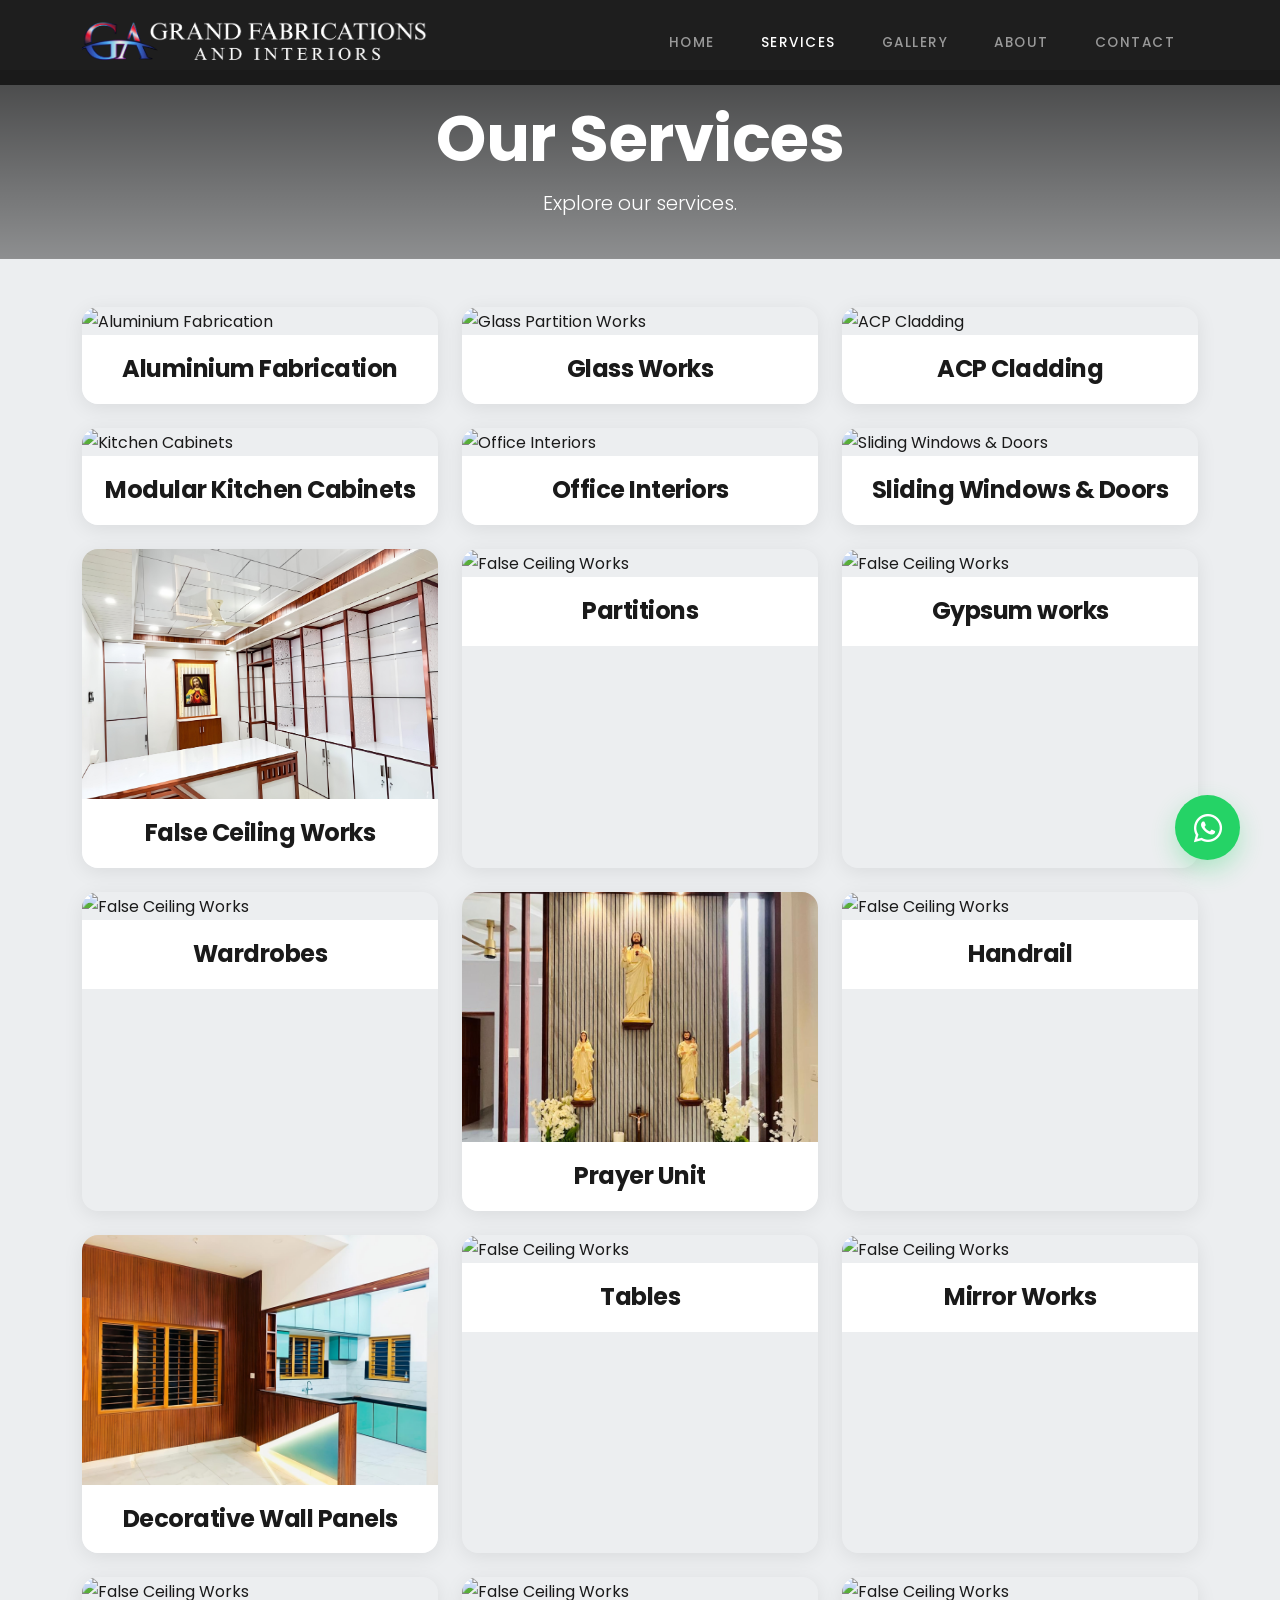
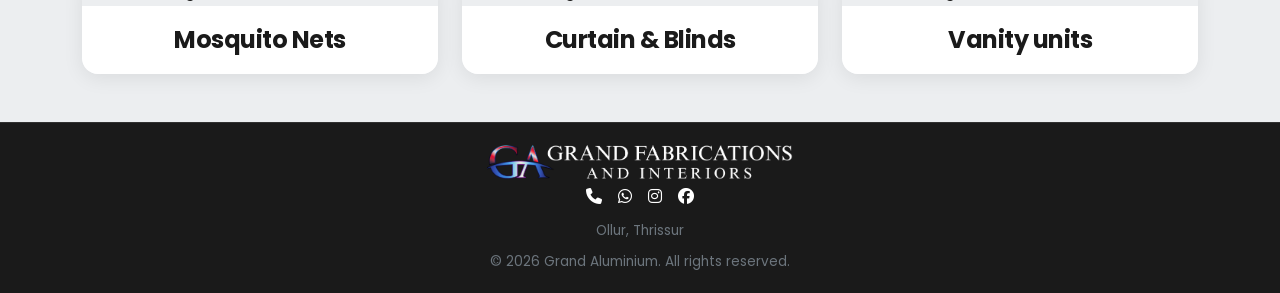
==== commit 06c12c91: "New logo" ====
--- a/services.html
+++ b/services.html
@@ -20,7 +20,7 @@
     <nav class="navbar navbar-expand-lg navbar-dark fixed-top">
         <div class="container">
             <a class="navbar-brand d-flex align-items-center" href="index.html">
-                <img src="GA-logo.png" alt="Grand Aluminium Logo" height="45">
+                <img src="GF-logo.png" alt="Grand Aluminium Logo" height="45">
             </a>
             <button class="navbar-toggler" type="button" data-bs-toggle="collapse" data-bs-target="#navbarNav">
                 <span class="navbar-toggler-icon"></span>
@@ -213,7 +213,7 @@
     <footer class="text-white">
         <div class="container text-center">
             <div class="mb-2">
-                <img src="GA-logo.png" alt="Grand Aluminium Logo">
+                <img src="GF-logo.png" alt="Grand Aluminium Logo">
                 <div class="d-flex justify-content-center gap-3 mb-2">
                     <a href="tel:+919567975288" class="text-white"><i class="fa-solid fa-phone"></i></a>
                     <a href="https://wa.me/919567975288" target="_blank" class="text-white"><i
